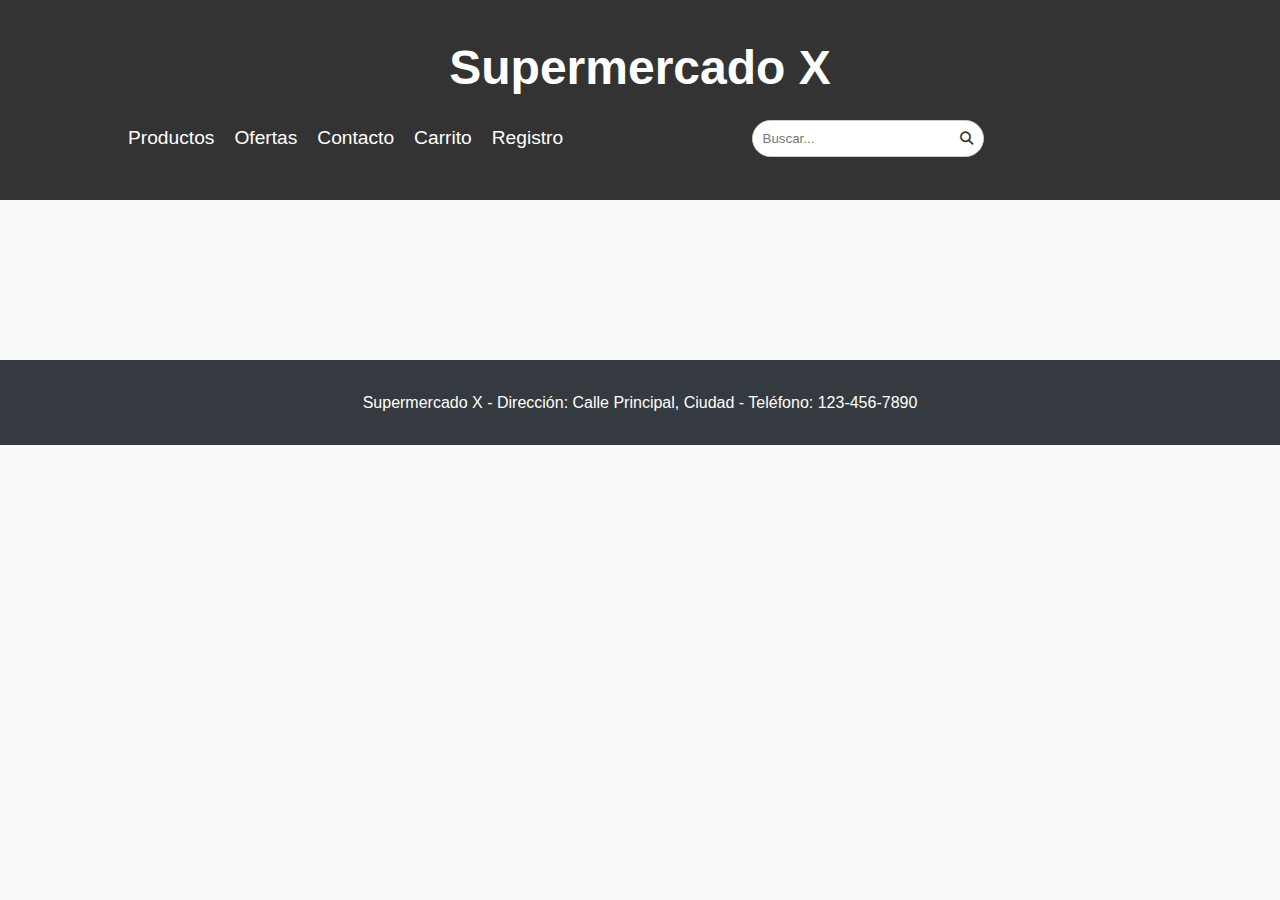
==== frontend/index.html @ 8df9f609 "Agregados varios links q mantengan la sesion (faltan algunos) y funcionamiento carrito" ====
<!DOCTYPE html>
<html lang="es">
<head>
    <meta charset="UTF-8">
    <meta name="viewport" content="width=device-width, initial-scale=1.0">
    <title>Supermercado X</title>
    <link rel="stylesheet" href="styles.css">
    <link rel="stylesheet" href="https://cdnjs.cloudflare.com/ajax/libs/font-awesome/6.5.2/css/all.min.css">
    <script src="script.js"></script>
</head>
<body>
    <header>
        <div class="container">
            <h1>Supermercado X</h1>
            <div class="header-actions">
                <nav>
                    <ul>
                        <li><a href="#productos">Productos</a>
                            <ul class="dropdown">
                                <li><a href="#" id="bebidas-link">Bebidas</a></li>
                                <li><a href="#" id="almacen-link">Almacén</a></li>
                                <li><a href="#" id="limpieza-link">Limpieza</a></li>
                            </ul>
                        </li>
                        <li><a href="#ofertas">Ofertas</a></li>
                        <li><a href="#contacto">Contacto</a></li>
                        <li><a href="#" id="carrito-link">Carrito</a></li>
                        <li><a href="register.html">Registro</a></li> 
                    </ul>
                </nav>
                <div class="search-container">
                    <div class="search-box">
                        <input type="text" placeholder="Buscar...">
                        <button type="submit"><i class="fas fa-search"></i></button>
                    </div>
                </div>
            </div>
        </div>
    </header>

    <section id="productos" class="section">
        <!-- Contenido de la sección productos -->
    </section>

    <section id="ofertas" class="section">
        <!-- Contenido de la sección ofertas -->
    </section>

    <footer id="contacto">
        <div class="container">
            <p>Supermercado X - Dirección: Calle Principal, Ciudad - Teléfono: 123-456-7890</p>
        </div>
    </footer>

    <script>
        document.addEventListener('DOMContentLoaded', function() {
            var userId = obtenerIdUsuario();
            var bebidasLink = document.getElementById('bebidas-link');
            var almacenLink = document.getElementById('almacen-link');
            var limpiezaLink = document.getElementById('limpieza-link');
            var carritoLink = document.getElementById('carrito-link');

            if (userId) {
                bebidasLink.href = `bebidas.html?id=${userId}`
                almacenLink.href = `almacen.html?id=${userId}`
                limpiezaLink.href = `limpieza.html?id=${userId}`
                carritoLink.href = `carrito.html?id=${userId}`
            } 
            else{
                bebidasLink.href = 'bebidas.html';
                almacenLink.href = 'almacen.html';
                limpiezaLink.href = 'limpieza.html';
                carritoLink.href = 'carrito.html';
            }
        });
        
        function agregarAlCarrito(nombre, precio) {
            const carrito = JSON.parse(localStorage.getItem('carrito')) || [];
            carrito.push({ nombre, precio });
            localStorage.setItem('carrito', JSON.stringify(carrito));
            alert('Producto agregado al carrito');
        }

        function cargarProductos() {
            console.log('Cargando productos...');
            let url = `http://127.0.0.1:5000/productos`;

            fetch(url)
                .then(response => response.json())
                .then(productos => {
                    const container = document.getElementById('productos-container');
                    container.innerHTML = ''; 

                    productos.forEach(producto => {
                        const productDiv = document.createElement('div');
                        productDiv.className = 'product';

                        productDiv.innerHTML = `
                            <img src="images/${producto.nombre.toLowerCase().replace(/ /g, '')}.jpg" alt="${producto.nombre}">
                            <h3>${producto.nombre}</h3>
                            <p>Precio: $${producto.precio}</p>
                            <p>Descripción del producto...</p>
                            <button onclick="agregarAlCarrito('${producto.nombre}', ${producto.precio})">Agregar al carrito</button>
                        `;
                        
                        container.appendChild(productDiv);
                    });
                })
                .catch(error => {
                    console.error('Error al cargar los productos:', error);
                });
        }

        window.onload = cargarProductos;
    </script>
</body>
</html>
---- frontend/styles.css ----
/* Estilos generales */
body {
    font-family: 'Segoe UI', Tahoma, Geneva, Verdana, sans-serif;
    margin: 0;
    padding: 0;
    background-color: #f8f9fa;
    color: #333;
    line-height: 1.6;
}

.container {
    width: 80%;
    max-width: 1200px;
    margin: 0 auto;
    padding: 20px;
}

header {
    background-color: #333;
    color: #fff;
    padding: 10px 0;
    text-align: center;
    display: flex;
    align-items: center;
    justify-content: space-between;
}

header h1 {
    margin: 0;
    font-size: 3rem;
}

.header-actions {
    display: flex;
    align-items: center;
}

nav ul {
    list-style-type: none;
    padding: 0;
    display: flex;
    align-items: center;
}

nav ul li {
    margin-right: 20px;
    position: relative;
}

nav ul li a {
    color: #fff;
    text-decoration: none;
    font-size: 1.2rem;
    transition: color 0.3s;
}

nav ul li a:hover {
    color: #f8f9fa;
}

nav ul li ul.dropdown {
    display: none;
    position: absolute;
    background-color: #333;
    top: 100%;
    left: 0;
    padding: 0;
    list-style: none;
    margin: 0;
    border-radius: 5px;
}

nav ul li:hover ul.dropdown {
    display: block;
}

nav ul li ul.dropdown li {
    display: block;
    padding: 10px 20px;
}

nav ul li ul.dropdown li a {
    display: block;
}

.search-container {
    display: flex;
    align-items: center;
    justify-content: center;
    flex-grow: 1;
}

.search-box {
    display: flex;
    align-items: center;
    border: 1px solid #ccc;
    border-radius: 20px;
    overflow: hidden;
    background-color: #fff;
}

.search-box input[type="text"] {
    border: none;
    outline: none;
    padding: 10px;
    flex: 1;
    border-radius: 20px 0 0 20px;
}

.search-box button {
    background-color: transparent;
    border: none;
    cursor: pointer;
    padding: 10px;
}

.search-box button i {
    color: #333;
}

.search-box button:hover i {
    color: #007bff;
}

section {
    padding: 40px 0;
    text-align: center;
}

section h2 {
    font-size: 2.5rem;
    margin-bottom: 30px;
}

.product-row, .offer-row {
    display: flex;
    justify-content: flex-start;
    flex-wrap: wrap;
    margin-left: -10px;
}

.product, .offer {
    background-color: #fff;
    padding: 20px;
    flex: 0 0 calc(33.33% - 20px);
    margin-bottom: 20px;
    box-shadow: 0 0 15px rgba(0, 0, 0, 0.1);
    border-radius: 8px;
    transition: transform 0.3s ease-in-out, box-shadow 0.3s ease-in-out;
    margin-left: 10px;
}

.product:first-child, .offer:first-child {
    margin-left: 0;
}

.product img, .offer img {
    max-width: 100%;
    height: auto;
    margin-bottom: 10px;
    border-radius: 8px;
}

.product h3, .offer h3 {
    margin-top: 0;
    font-size: 2rem;
    color: #333;
}

.product p, .offer p {
    color: #666;
    margin-bottom: 15px;
}

.product button, .offer button {
    background-color: #007bff;
    color: #fff;
    border: none;
    padding: 10px 20px;
    font-size: 1.1rem;
    cursor: pointer;
    border-radius: 5px;
    transition: background-color 0.3s;
}

.product button:hover, .offer button:hover {
    background-color: #0056b3;
}

footer {
    background-color: #343a40;
    color: #fff;
    text-align: center;
    padding: 10px 0;
}

footer p {
    margin: 0;
    font-size: 1rem;
}

#user-link {
    color: #fff;
    cursor: pointer;
    transition: color 0.2s;
    font-size: 1.5rem;
}

#user-link:hover {
    color: #ffffff7c;
}


/* Estilo para el enlace de registro */
nav ul li:nth-last-child(2) {
    margin-right: 20px; /* Espacio entre el enlace de carrito y registro */
}

nav ul li:nth-last-child(2) a {
    color: #fff;
    text-decoration: none;
    font-size: 1.2rem;
    transition: color 0.3s;
}

nav ul li:nth-last-child(2) a:hover {
    color: #f8f9fa;
}
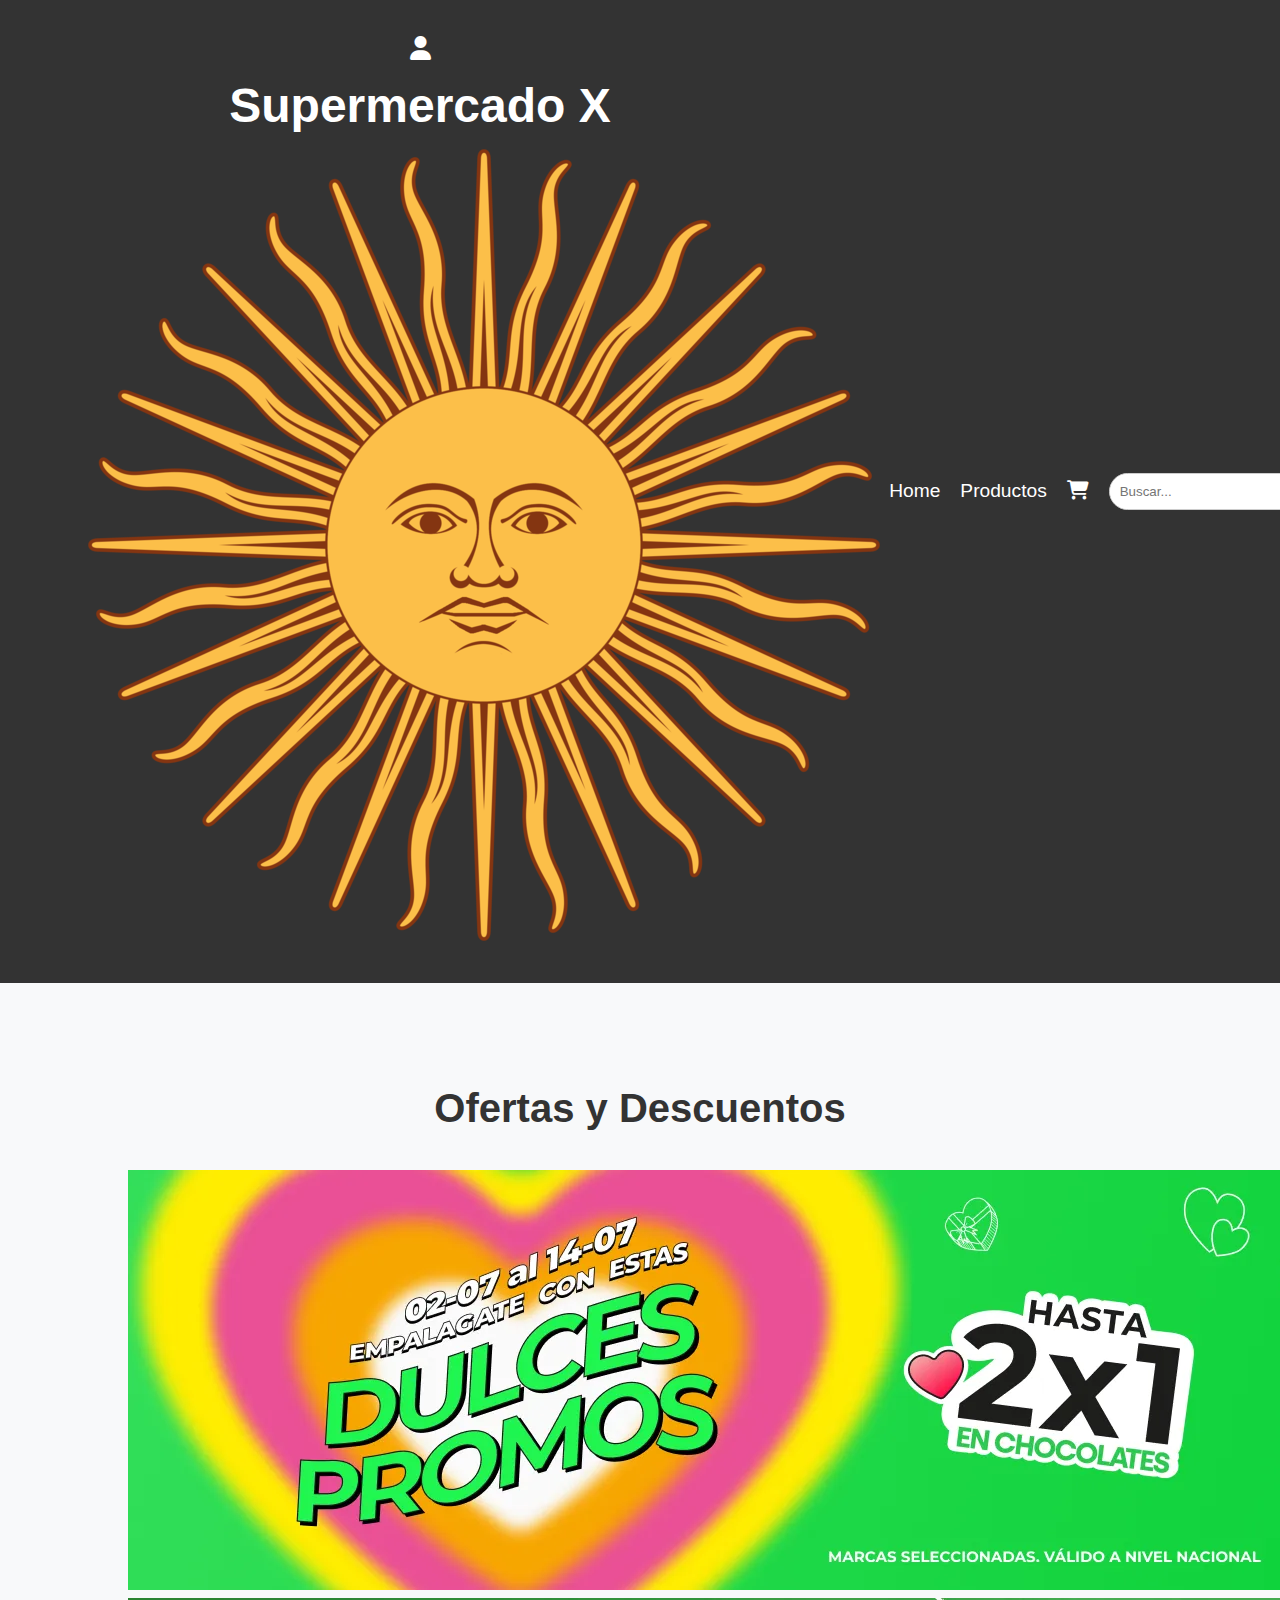
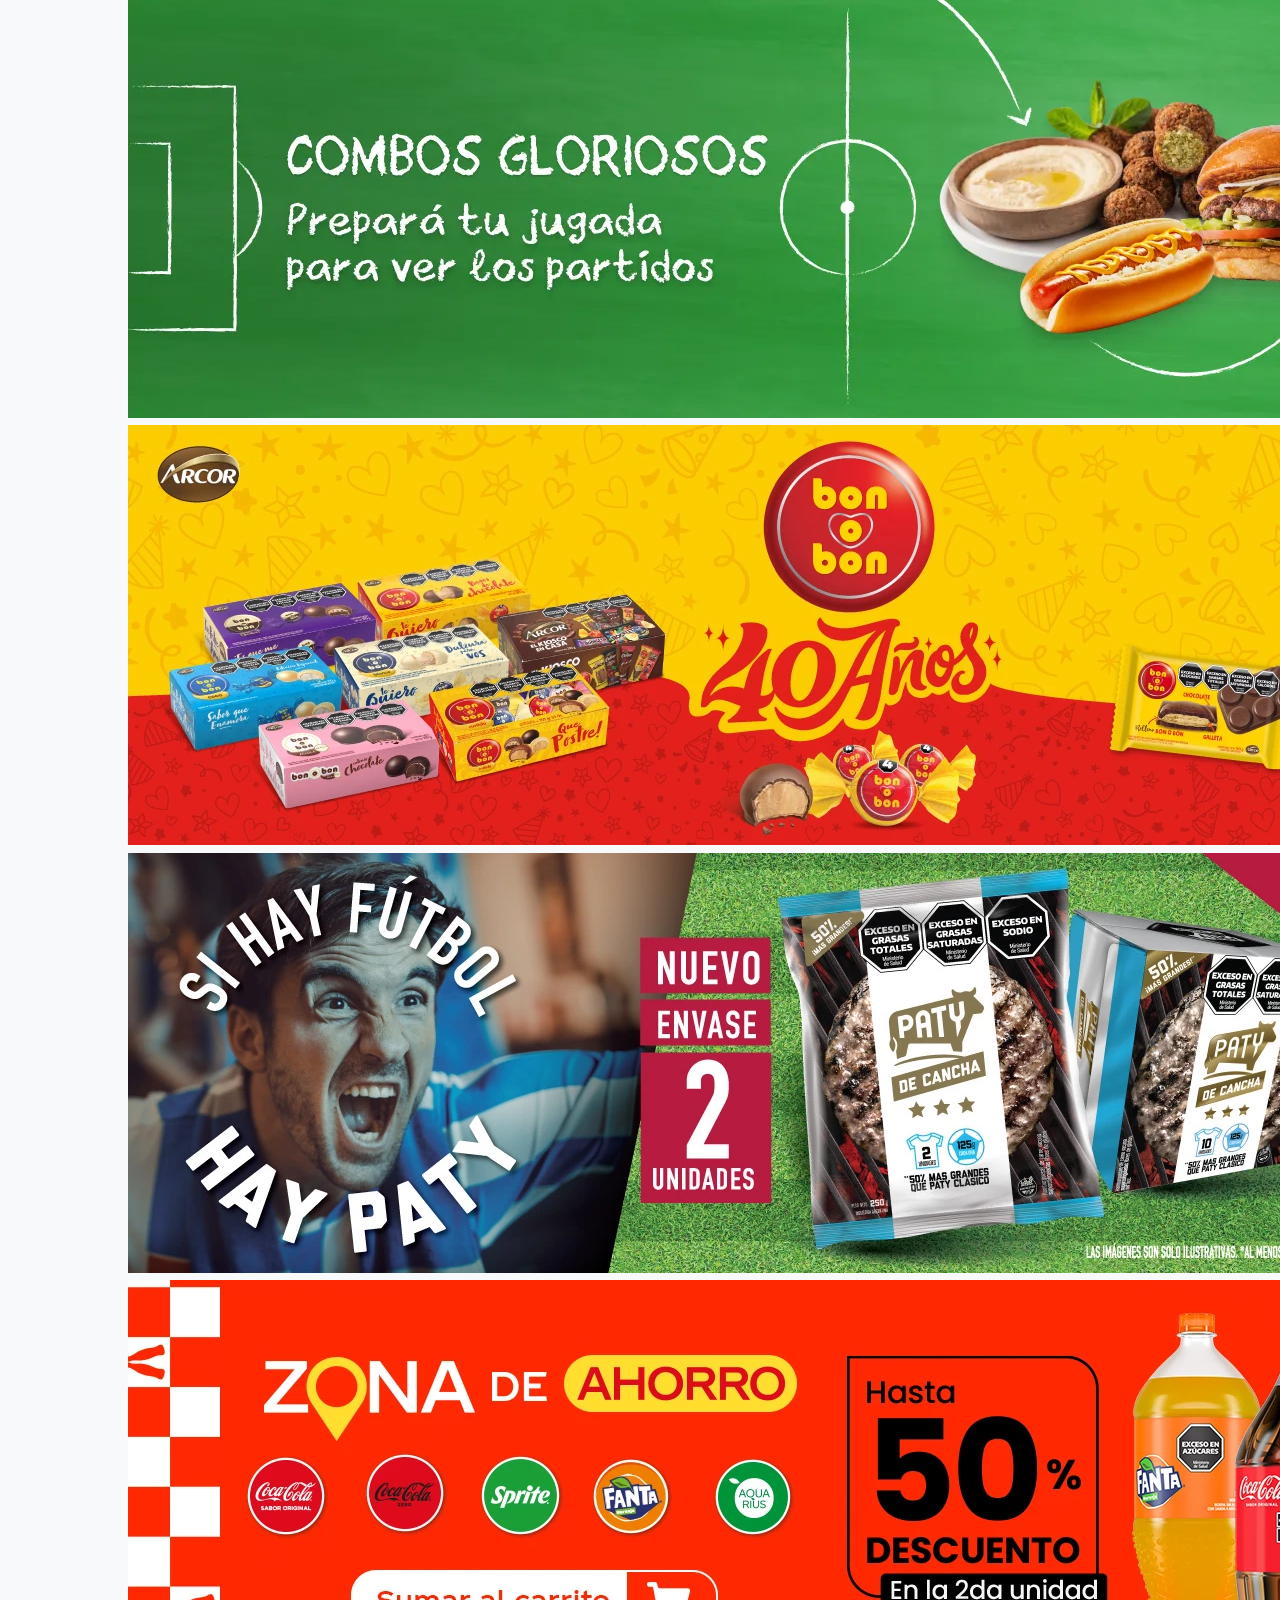
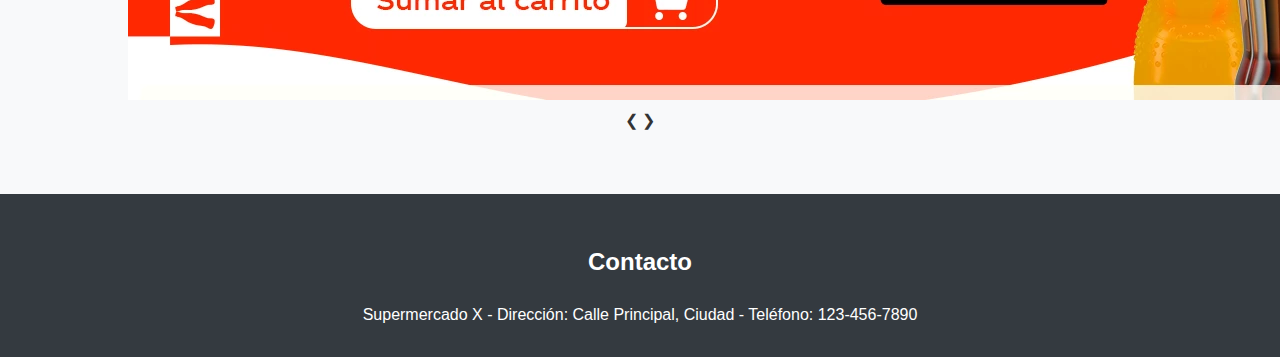
==== commit 6ea19eba: "Implentacion del FrontEnd actualizado con la funcion carrito mejorada" ====
--- a/frontend/index.html
+++ b/frontend/index.html
@@ -6,112 +6,83 @@
     <title>Supermercado X</title>
     <link rel="stylesheet" href="styles.css">
     <link rel="stylesheet" href="https://cdnjs.cloudflare.com/ajax/libs/font-awesome/6.5.2/css/all.min.css">
-    <script src="script.js"></script>
 </head>
 <body>
     <header>
-        <div class="container">
-            <h1>Supermercado X</h1>
-            <div class="header-actions">
+        <div class="top-header">
+            <div class="container header-content">
+                <a href="login.html" id="user-link"><i class="fa-solid fa-user"></i></a>
+                <div class="title-logo">
+                    <h1>Supermercado X</h1>
+                    <img src="images/logo.png" alt="Logo Supermercado X" id="logo">
+                </div>
+            </div>
+        </div>
+        <div class="bottom-header">
+            <div class="container header-actions">
                 <nav>
                     <ul>
-                        <li><a href="#productos">Productos</a>
+                        <li><a href="index.html">Home</a></li>
+                        <li><a href="#" class="no-link">Productos</a>
                             <ul class="dropdown">
-                                <li><a href="#" id="bebidas-link">Bebidas</a></li>
-                                <li><a href="#" id="almacen-link">Almacén</a></li>
-                                <li><a href="#" id="limpieza-link">Limpieza</a></li>
+                                <li><a href="bebidas.html">Bebidas</a></li>
+                                <li><a href="almacen.html">Almacén</a></li>
+                                <li><a href="limpieza.html">Limpieza</a></li>
+                                <li><a href="electro.html">Electro</a></li>
+                                <li><a href="pescados.html">Pescados</a></li>
+                                <li><a href="verduras.html">Verduras</a></li>
                             </ul>
                         </li>
-                        <li><a href="#ofertas">Ofertas</a></li>
-                        <li><a href="#contacto">Contacto</a></li>
-                        <li><a href="#" id="carrito-link">Carrito</a></li>
-                        <li><a href="register.html">Registro</a></li> 
+                        <li><a href="carrito.html"><i class="fas fa-shopping-cart"></i></a></li>
                     </ul>
                 </nav>
                 <div class="search-container">
                     <div class="search-box">
                         <input type="text" placeholder="Buscar...">
-                        <button type="submit"><i class="fas fa-search"></i></button>
+                        <button><i class="fas fa-search"></i></button>
                     </div>
                 </div>
             </div>
         </div>
     </header>
 
-    <section id="productos" class="section">
-        <!-- Contenido de la sección productos -->
+    <section id="publicidad" class="section">
+        <div class="container">
+            <h2>Ofertas y Descuentos</h2>
+            <div class="carousel">
+                <div class="slides">
+                    <img src="images/publicidad1.jpg" alt="Publicidad 1" class="active">
+                    <img src="images/publicidad2.jpg" alt="Publicidad 2">
+                    <img src="images/publicidad3.jpg" alt="Publicidad 3">
+                    <img src="images/publicidad4.jpg" alt="Publicidad 4">
+                    <img src="images/publicidad5.jpg" alt="Publicidad 5">
+                </div>
+                <div class="carousel-controls">
+                    <span class="prev">&#10094;</span>
+                    <span class="next">&#10095;</span>
+                </div>
+                <div class="carousel-indicators">
+                    <span class="dot active" data-slide="0"></span>
+                    <span class="dot" data-slide="1"></span>
+                    <span class="dot" data-slide="2"></span>
+                    <span class="dot" data-slide="3"></span>
+                    <span class="dot" data-slide="4"></span>
+                </div>
+            </div>
+        </div>
     </section>
 
-    <section id="ofertas" class="section">
-        <!-- Contenido de la sección ofertas -->
-    </section>
+
+
+
 
     <footer id="contacto">
         <div class="container">
+            <h2>Contacto</h2>
             <p>Supermercado X - Dirección: Calle Principal, Ciudad - Teléfono: 123-456-7890</p>
         </div>
     </footer>
 
-    <script>
-        document.addEventListener('DOMContentLoaded', function() {
-            var userId = obtenerIdUsuario();
-            var bebidasLink = document.getElementById('bebidas-link');
-            var almacenLink = document.getElementById('almacen-link');
-            var limpiezaLink = document.getElementById('limpieza-link');
-            var carritoLink = document.getElementById('carrito-link');
-
-            if (userId) {
-                bebidasLink.href = `bebidas.html?id=${userId}`
-                almacenLink.href = `almacen.html?id=${userId}`
-                limpiezaLink.href = `limpieza.html?id=${userId}`
-                carritoLink.href = `carrito.html?id=${userId}`
-            } 
-            else{
-                bebidasLink.href = 'bebidas.html';
-                almacenLink.href = 'almacen.html';
-                limpiezaLink.href = 'limpieza.html';
-                carritoLink.href = 'carrito.html';
-            }
-        });
-        
-        function agregarAlCarrito(nombre, precio) {
-            const carrito = JSON.parse(localStorage.getItem('carrito')) || [];
-            carrito.push({ nombre, precio });
-            localStorage.setItem('carrito', JSON.stringify(carrito));
-            alert('Producto agregado al carrito');
-        }
-
-        function cargarProductos() {
-            console.log('Cargando productos...');
-            let url = `http://127.0.0.1:5000/productos`;
-
-            fetch(url)
-                .then(response => response.json())
-                .then(productos => {
-                    const container = document.getElementById('productos-container');
-                    container.innerHTML = ''; 
-
-                    productos.forEach(producto => {
-                        const productDiv = document.createElement('div');
-                        productDiv.className = 'product';
-
-                        productDiv.innerHTML = `
-                            <img src="images/${producto.nombre.toLowerCase().replace(/ /g, '')}.jpg" alt="${producto.nombre}">
-                            <h3>${producto.nombre}</h3>
-                            <p>Precio: $${producto.precio}</p>
-                            <p>Descripción del producto...</p>
-                            <button onclick="agregarAlCarrito('${producto.nombre}', ${producto.precio})">Agregar al carrito</button>
-                        `;
-                        
-                        container.appendChild(productDiv);
-                    });
-                })
-                .catch(error => {
-                    console.error('Error al cargar los productos:', error);
-                });
-        }
-
-        window.onload = cargarProductos;
-    </script>
+    <script src="script.js"></script>
 </body>
 </html>
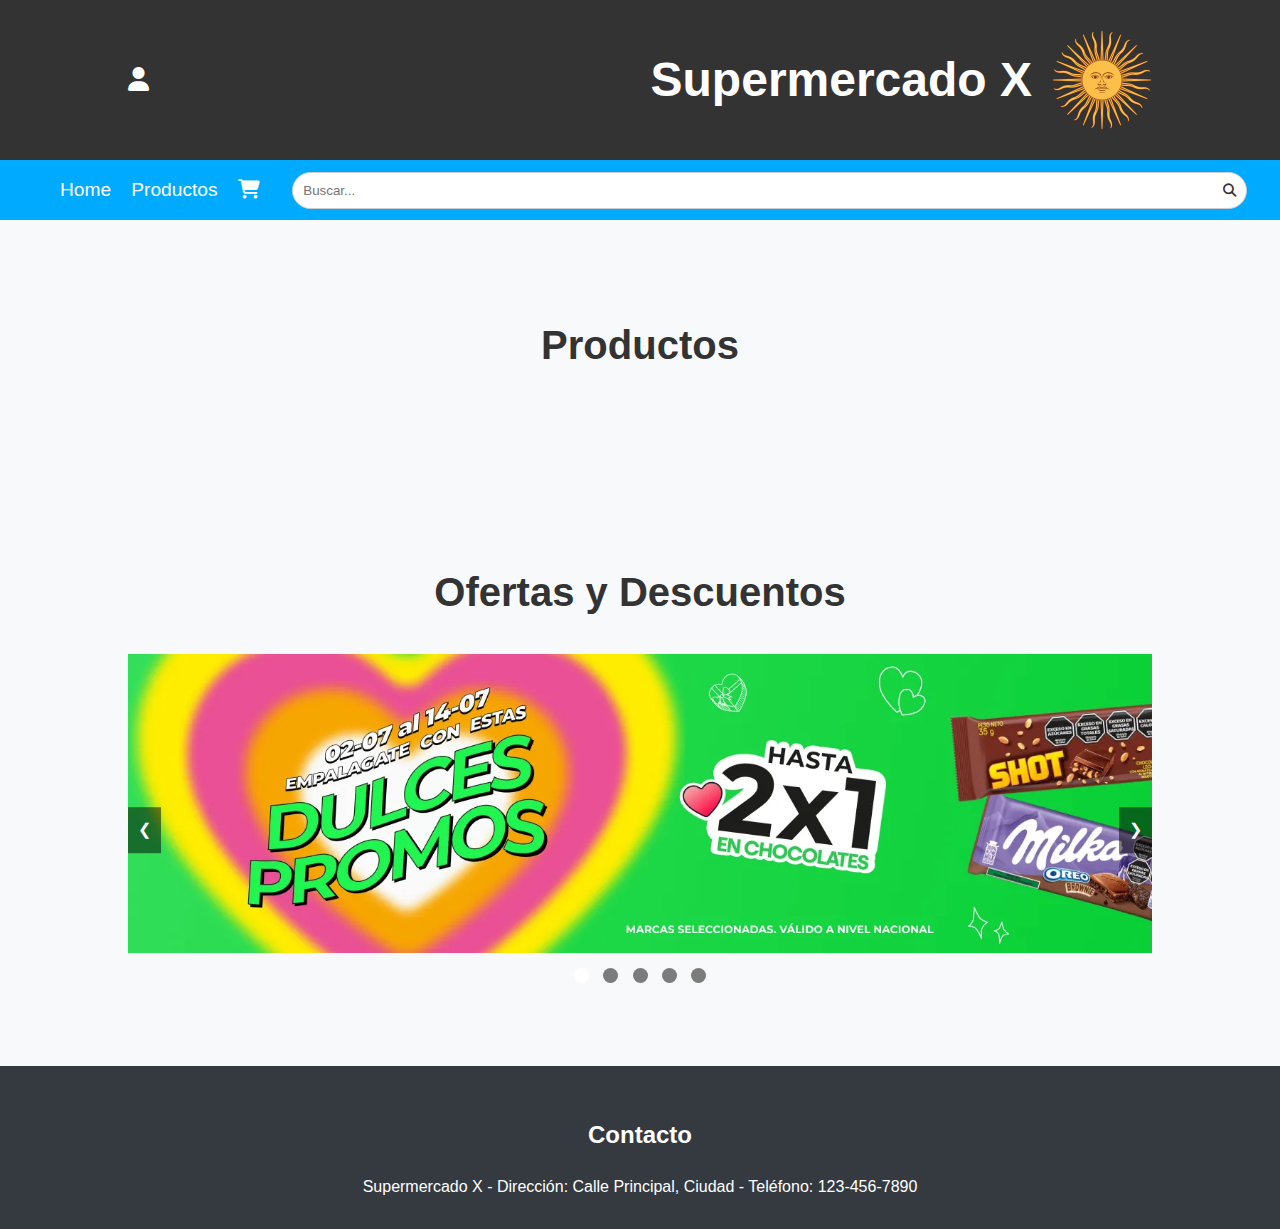
==== commit 604958aa: "Solucion de bugs y marcar productos sin stock" ====
--- a/frontend/index.html
+++ b/frontend/index.html
@@ -4,14 +4,15 @@
     <meta charset="UTF-8">
     <meta name="viewport" content="width=device-width, initial-scale=1.0">
     <title>Supermercado X</title>
-    <link rel="stylesheet" href="styles.css">
+    <link rel="stylesheet" href="styles/styles.css">
     <link rel="stylesheet" href="https://cdnjs.cloudflare.com/ajax/libs/font-awesome/6.5.2/css/all.min.css">
+    <script src="script.js"></script>
 </head>
 <body>
     <header>
         <div class="top-header">
             <div class="container header-content">
-                <a href="login.html" id="user-link"><i class="fa-solid fa-user"></i></a>
+                <a href="perfil.html" id="user-link"><i class="fa-solid fa-user"></i></a>
                 <div class="title-logo">
                     <h1>Supermercado X</h1>
                     <img src="images/logo.png" alt="Logo Supermercado X" id="logo">
@@ -22,18 +23,18 @@
             <div class="container header-actions">
                 <nav>
                     <ul>
-                        <li><a href="index.html">Home</a></li>
+                        <li><a href="index.html" id="home-link">Home</a></li>
                         <li><a href="#" class="no-link">Productos</a>
                             <ul class="dropdown">
-                                <li><a href="bebidas.html">Bebidas</a></li>
-                                <li><a href="almacen.html">Almacén</a></li>
-                                <li><a href="limpieza.html">Limpieza</a></li>
-                                <li><a href="electro.html">Electro</a></li>
-                                <li><a href="pescados.html">Pescados</a></li>
-                                <li><a href="verduras.html">Verduras</a></li>
+                                <li><a href="bebidas.html" id="bebidas-link">Bebidas</a></li>
+                                <li><a href="almacen.html" id="almacen-link">Almacén</a></li>
+                                <li><a href="limpieza.html" id="limpieza-link">Limpieza</a></li>
+                                <li><a href="electro.html" id="electro-link">Electro</a></li>
+                                <li><a href="pescados.html" id="pescados-link">Pescados</a></li>
+                                <li><a href="verduras.html" id="verduras-link">Verduras</a></li>
                             </ul>
                         </li>
-                        <li><a href="carrito.html"><i class="fas fa-shopping-cart"></i></a></li>
+                        <li><a href="carrito.html" id="carrito-link"><i class="fas fa-shopping-cart"></i></a></li>
                     </ul>
                 </nav>
                 <div class="search-container">
@@ -45,6 +46,15 @@
             </div>
         </div>
     </header>
+
+    <section class="section">
+        <div class="container">
+            <h2>Productos</h2>
+            <div class="product-row" id="productos-container">
+                <!-- Todos los productos -->
+            </div>
+        </div>
+    </section>
 
     <section id="publicidad" class="section">
         <div class="container">
@@ -72,10 +82,6 @@
         </div>
     </section>
 
-
-
-
-
     <footer id="contacto">
         <div class="container">
             <h2>Contacto</h2>
@@ -83,6 +89,75 @@
         </div>
     </footer>
 
-    <script src="script.js"></script>
+    <script>
+       document.addEventListener('DOMContentLoaded', function() {
+            var userId = obtenerIdUsuario();
+            var userLink = document.getElementById('user-link');
+            var homeLink = document.getElementById('home-link');
+            var bebidasLink = document.getElementById('bebidas-link');
+            var almacenLink = document.getElementById('almacen-link');
+            var limpiezaLink = document.getElementById('limpieza-link');
+            var electroLink = document.getElementById('electro-link');
+            var pescadosLink = document.getElementById('pescados-link');
+            var verdurasLink = document.getElementById('verduras-link');
+            var carritoLink = document.getElementById('carrito-link');
+
+            if (userId) {
+                userLink.href = `perfil.html?id=${userId}`
+                homeLink.href = `index.html?id=${userId}`
+                bebidasLink.href = `bebidas.html?id=${userId}`
+                almacenLink.href = `almacen.html?id=${userId}`
+                limpiezaLink.href = `limpieza.html?id=${userId}`
+                electroLink.href = `electro.html?id=${userId}`
+                pescadosLink.href = `pescados.html?id=${userId}`
+                verdurasLink.href = `verduras.html?id=${userId}`
+                carritoLink.href = `carrito.html?id=${userId}`
+            } 
+        });
+
+        function cargarProductos() {
+            console.log('Cargando productos...');
+            let url = `http://127.0.0.1:5000/productos`;
+
+            fetch(url)
+                .then(response => response.json())
+                .then(productos => {
+                    const container = document.getElementById('productos-container');
+                    container.innerHTML = ''; 
+
+                    productos.forEach(producto => {
+                        const productDiv = document.createElement('div');
+                        productDiv.className = 'product';
+
+                        if(producto.stock == 0) {
+                            productDiv.innerHTML = `
+                           <img src="${producto.imagen_url}">
+                            <h3>${producto.nombre}</h3>
+                            <p>Precio: $${producto.precio}</p>
+                            <p>Descripción del producto...</p>
+                            <p style="color: red; font-weight: bold;">Sin stock</p>
+                            <button disabled style="background-color: grey; color: white; cursor: not-allowed;">Agregar al carrito</button>
+                        `;
+                        }
+                        else{
+                            productDiv.innerHTML = `
+                            <img src="${producto.imagen_url}">
+                            <h3>${producto.nombre}</h3>
+                            <p>Precio: $${producto.precio}</p>
+                            <p>Descripción del producto...</p>
+                            <button onclick="addToCart('${producto.nombre}', ${producto.precio})">Agregar al carrito</button>
+                        `;
+                        }
+                        
+                        container.appendChild(productDiv);
+                    });
+                })
+                .catch(error => {
+                    console.error('Error al cargar los productos:', error);
+                });
+        }
+
+        window.onload = cargarProductos;
+    </script>
 </body>
 </html>
--- a/frontend/styles/styles.css
+++ b/frontend/styles/styles.css
@@ -0,0 +1,315 @@
+/* Estilos generales */
+body {
+    font-family: 'Segoe UI', Tahoma, Geneva, Verdana, sans-serif;
+    margin: 0;
+    padding: 0;
+    background-color: #f8f9fa;
+    color: #333;
+    line-height: 1.6;
+}
+
+.container {
+    width: 80%;
+    max-width: 1200px;
+    margin: 0 auto;
+    padding: 20px;
+}
+
+.top-header {
+    width: 100%;
+    background-color: #333;
+    color: #fff;
+    padding: 10px 0;
+    display: flex;
+    align-items: center;
+    justify-content: space-between;
+}
+
+.bottom-header {
+    width: 100%;
+    background-color: #00aaff;
+    color: #fff;
+    height: 60px;
+    display: flex;
+    align-items: center;
+    justify-content: space-between;
+    padding: 0 20px;
+    margin: 0;
+}
+
+header h1 {
+    margin: 0;
+    font-size: 3rem;
+}
+
+.header-actions {
+    display: flex;
+    align-items: center;
+    justify-content: space-between;
+    width: 100%;
+}
+
+nav ul {
+    list-style-type: none;
+    padding: 0;
+    display: flex;
+    align-items: center;
+    margin: 0;
+}
+
+nav ul li {
+    margin-right: 20px;
+    position: relative;
+}
+
+nav ul li a {
+    color: #fff;
+    text-decoration: none;
+    font-size: 1.2rem;
+    transition: color 0.3s;
+}
+
+nav ul li a:hover {
+    color: #f8f9fa;
+}
+
+nav ul li ul.dropdown {
+    display: none;
+    position: absolute;
+    background-color: #00aaff;
+    top: 100%;
+    left: 0;
+    padding: 0;
+    list-style: none;
+    margin: 0;
+    border-radius: 5px;
+}
+
+nav ul li:hover ul.dropdown {
+    display: block;
+}
+
+nav ul li ul.dropdown li {
+    display: block;
+    padding: 10px 20px;
+}
+
+nav ul li ul.dropdown li a {
+    display: block;
+}
+
+.search-container {
+    display: flex;
+    align-items: center;
+    justify-content: center;
+    flex-grow: 1;
+}
+
+.search-box {
+    display: flex;
+    align-items: center;
+    border: 1px solid #ccc;
+    border-radius: 20px;
+    overflow: hidden;
+    background-color: #fff;
+}
+
+.search-box input[type="text"] {
+    border: none;
+    outline: none;
+    padding: 10px;
+    flex: 1;
+    border-radius: 20px 0 0 20px;
+    width: 900px; /* Ajusta este valor según el tamaño que desees */
+}
+
+.search-box button {
+    background-color: transparent;
+    border: none;
+    cursor: pointer;
+    padding: 10px;
+}
+
+.search-box button i {
+    color: #333;
+}
+
+.search-box button:hover i {
+    color: #007bff;
+}
+
+section {
+    padding: 40px 0;
+    text-align: center;
+}
+
+section h2 {
+    font-size: 2.5rem;
+    margin-bottom: 30px;
+}
+
+.product-row, .offer-row {
+    display: flex;
+    justify-content: flex-start;
+    flex-wrap: wrap;
+    margin-left: -10px;
+}
+
+.product, .offer {
+    background-color: #fff;
+    padding: 20px;
+    flex: 0 0 calc(33.33% - 20px);
+    margin-bottom: 20px;
+    box-shadow: 0 0 15px rgba(0, 0, 0, 0.1);
+    border-radius: 8px;
+    transition: transform 0.3s ease-in-out, box-shadow 0.3s ease-in-out;
+    margin-left: 10px;
+}
+
+.product:first-child, .offer:first-child {
+    margin-left: 0;
+}
+
+.product img, .offer img {
+    max-width: 100%;
+    height: auto;
+    margin-bottom: 10px;
+    border-radius: 8px;
+}
+
+.product h3, .offer h3 {
+    margin-top: 0;
+    font-size: 2rem;
+    color: #333;
+}
+
+.product p, .offer p {
+    color: #666;
+    margin-bottom: 15px;
+}
+
+.product button, .offer button {
+    background-color: #007bff;
+    color: #fff;
+    border: none;
+    padding: 10px 20px;
+    font-size: 1.1rem;
+    cursor: pointer;
+    border-radius: 5px;
+    transition: background-color 0.3s;
+}
+
+.product button:hover, .offer button:hover {
+    background-color: #0056b3;
+}
+
+footer {
+    background-color: #343a40;
+    color: #fff;
+    text-align: center;
+    padding: 10px 0;
+}
+
+footer p {
+    margin: 0;
+    font-size: 1rem;
+}
+
+#user-link {
+    color: #fff;
+    cursor: pointer;
+    transition: color 0.2s;
+    font-size: 1.5rem;
+}
+
+#user-link:hover {
+    color: #ffffff7c;
+}
+
+/* Estilo para el enlace de registro */
+nav ul li:nth-last-child(2) {
+    margin-right: 20px; /* Espacio entre el enlace de carrito y registro */
+}
+
+nav ul li:nth-last-child(2) a {
+    color: #fff;
+    text-decoration: none;
+    font-size: 1.2rem;
+    transition: color 0.3s;
+}
+
+nav ul li:nth-last-child(2) a:hover {
+    color: #f8f9fa;
+}
+
+/* Estilos para el carrusel */
+.carousel {
+    position: relative;
+    max-width: 100%;
+    margin: auto;
+    overflow: hidden;
+}
+
+.slides {
+    display: flex;
+    transition: transform 0.5s ease-in-out;
+}
+
+.slides img {
+    width: 100%;
+    flex-shrink: 0;
+}
+
+.carousel-controls {
+    position: absolute;
+    top: 50%;
+    width: 100%;
+    display: flex;
+    justify-content: space-between;
+    transform: translateY(-50%);
+}
+
+.carousel-controls .prev,
+.carousel-controls .next {
+    background-color: rgba(0, 0, 0, 0.5);
+    color: white;
+    padding: 10px;
+    cursor: pointer;
+}
+
+.carousel-indicators {
+    text-align: center;
+    padding: 10px 0;
+}
+
+.carousel-indicators .dot {
+    display: inline-block;
+    width: 15px;
+    height: 15px;
+    background-color: rgba(0, 0, 0, 0.5);
+    border-radius: 50%;
+    margin: 5px;
+    cursor: pointer;
+}
+
+.carousel-indicators .dot.active {
+    background-color: white;
+}
+
+#logo {
+    max-width: 100px; /* Ajusta este tamaño según lo necesites */
+    height: auto;
+    margin-left: 20px; /* Margen para separar el logo del título */
+}
+
+.title-logo {
+    display: flex;
+    align-items: center;
+}
+
+.top-header .container {
+    display: flex;
+    justify-content: space-between;
+    align-items: center;
+}
+
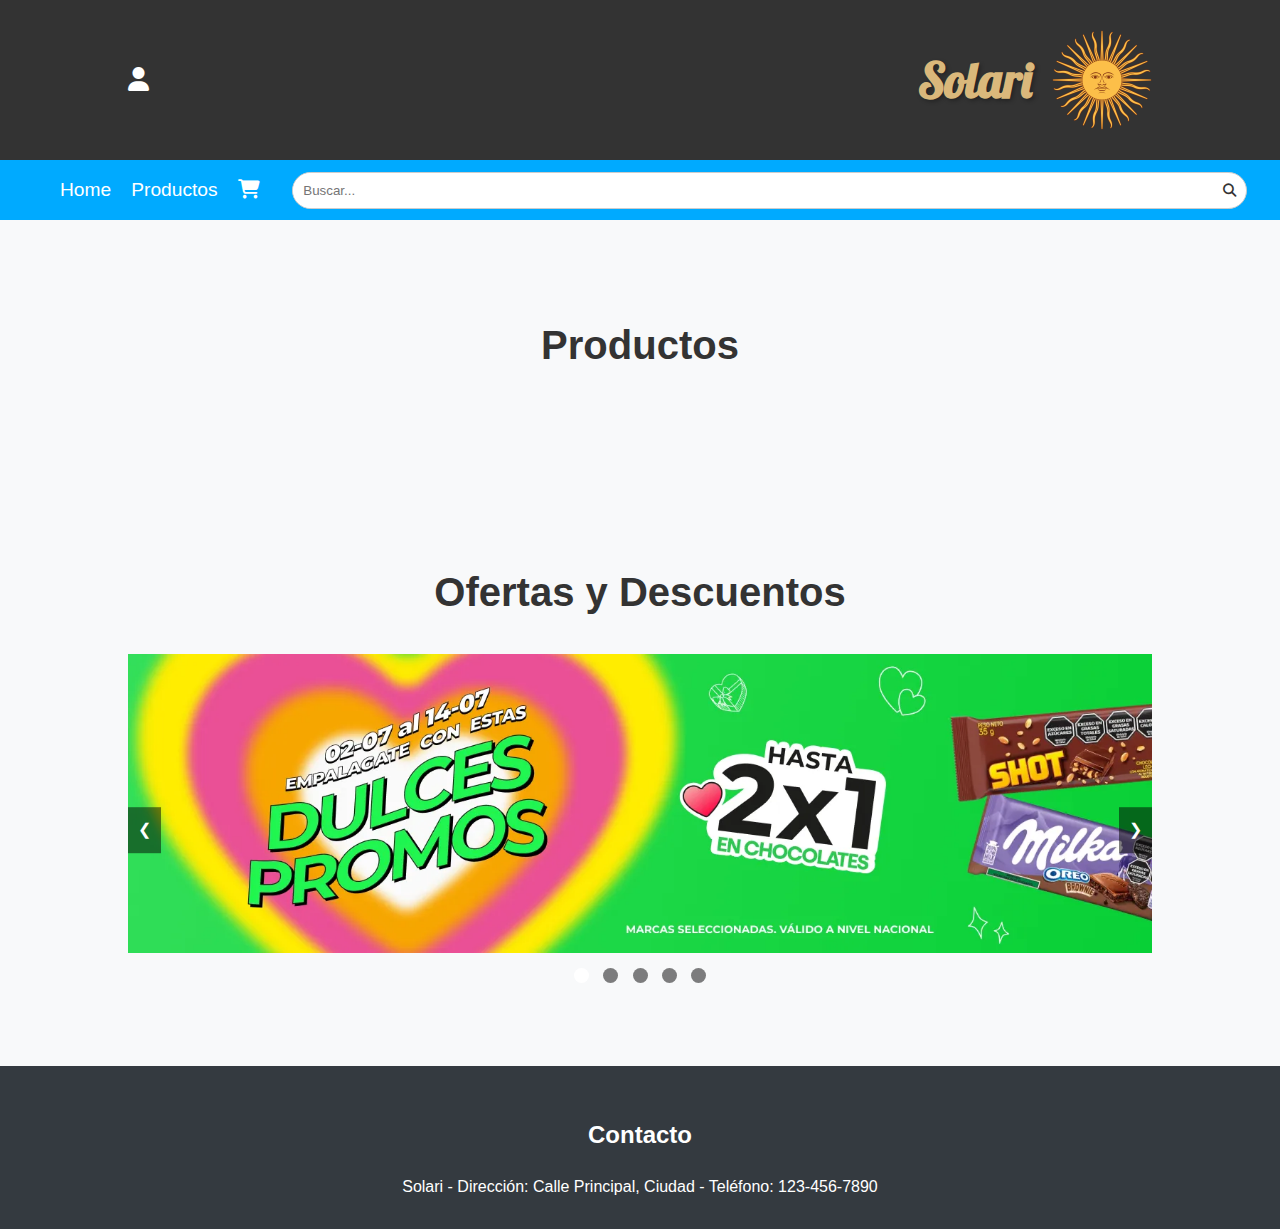
==== commit 3897ebd0: "Se actualiza el nombre y tipografia del supermercado" ====
--- a/frontend/index.html
+++ b/frontend/index.html
@@ -3,9 +3,10 @@
 <head>
     <meta charset="UTF-8">
     <meta name="viewport" content="width=device-width, initial-scale=1.0">
-    <title>Supermercado X</title>
+    <title>Solari</title>
     <link rel="stylesheet" href="styles/styles.css">
     <link rel="stylesheet" href="https://cdnjs.cloudflare.com/ajax/libs/font-awesome/6.5.2/css/all.min.css">
+    <link href="https://fonts.googleapis.com/css2?family=Lobster&display=swap" rel="stylesheet">
     <script src="script.js"></script>
 </head>
 <body>
@@ -14,7 +15,7 @@
             <div class="container header-content">
                 <a href="perfil.html" id="user-link"><i class="fa-solid fa-user"></i></a>
                 <div class="title-logo">
-                    <h1>Supermercado X</h1>
+                    <h1>Solari </h1>
                     <img src="images/logo.png" alt="Logo Supermercado X" id="logo">
                 </div>
             </div>
@@ -85,7 +86,7 @@
     <footer id="contacto">
         <div class="container">
             <h2>Contacto</h2>
-            <p>Supermercado X - Dirección: Calle Principal, Ciudad - Teléfono: 123-456-7890</p>
+            <p>Solari - Dirección: Calle Principal, Ciudad - Teléfono: 123-456-7890</p>
         </div>
     </footer>
 
--- a/frontend/styles/styles.css
+++ b/frontend/styles/styles.css
@@ -150,7 +150,7 @@
 
 .product-row, .offer-row {
     display: flex;
-    justify-content: flex-start;
+    justify-content: center;
     flex-wrap: wrap;
     margin-left: -10px;
 }
@@ -158,7 +158,7 @@
 .product, .offer {
     background-color: #fff;
     padding: 20px;
-    flex: 0 0 calc(33.33% - 20px);
+    flex: 0 0 calc(25% - 20px);
     margin-bottom: 20px;
     box-shadow: 0 0 15px rgba(0, 0, 0, 0.1);
     border-radius: 8px;
@@ -305,6 +305,10 @@
 .title-logo {
     display: flex;
     align-items: center;
+    font-size: 3rem; /* Tamaño de la fuente */
+    color: #dab87b; /* Cambiar el color de la fuente */
+    text-shadow: 2px 2px 4px rgba(0, 0, 0, 0.3); /* Agregar sombra al texto */
+    font-family: 'Lobster', cursive; /* Cambiar la fuente */
 }
 
 .top-header .container {
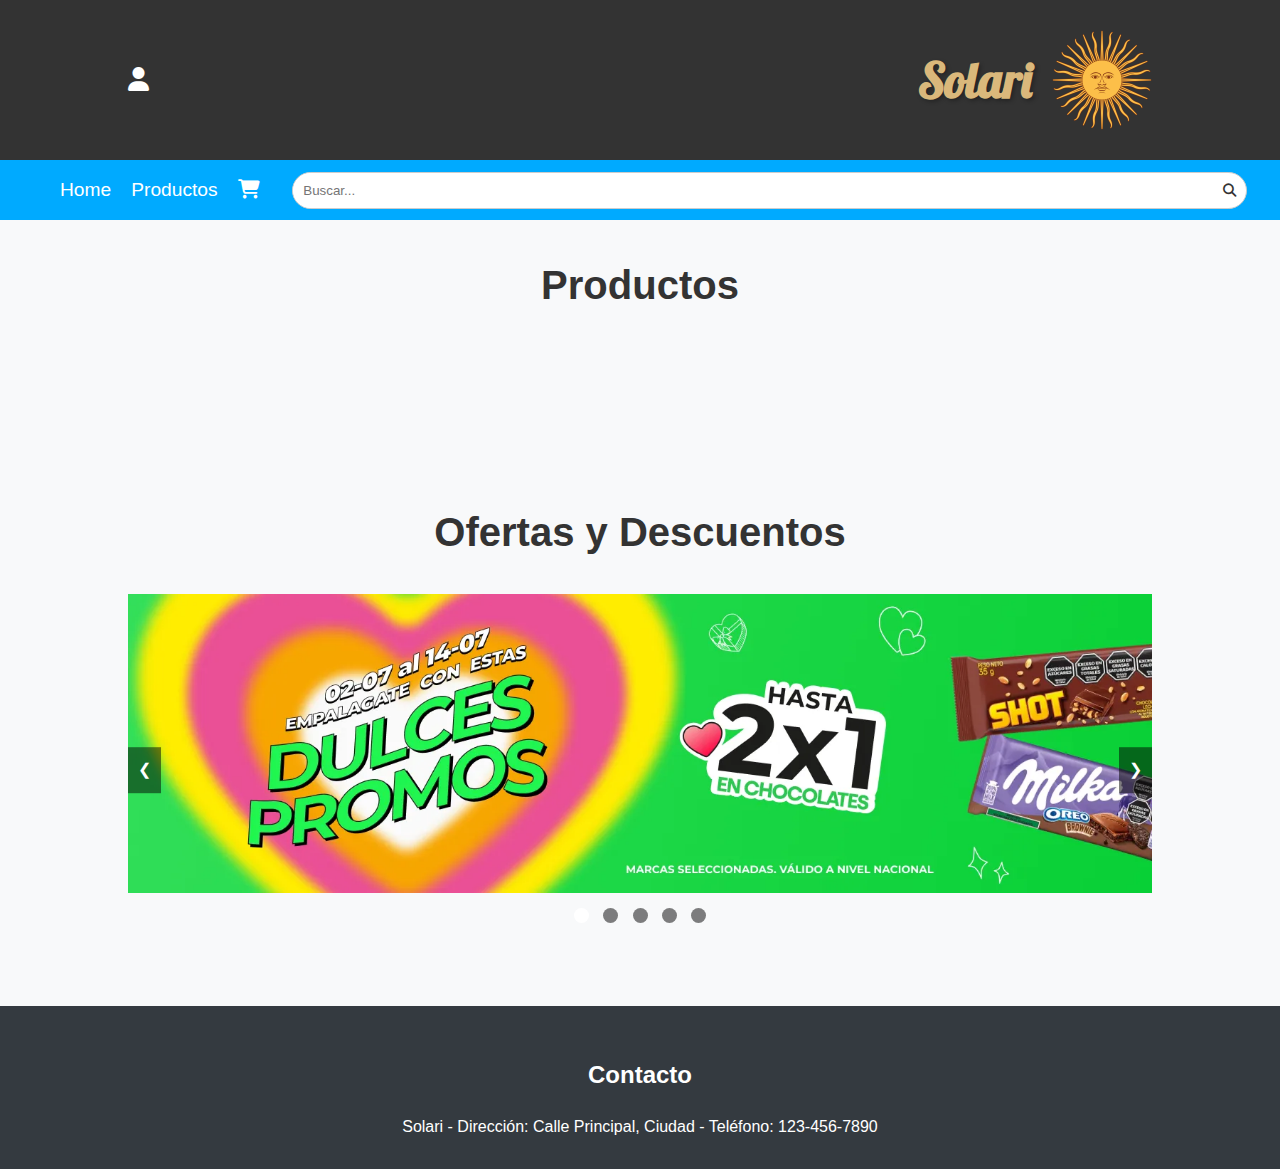
==== commit 11167de6: "Se actualiza la barra de navegacion para que sea fija en toda la pagina y se reescribe la funcion de" ====
--- a/frontend/index.html
+++ b/frontend/index.html
@@ -60,24 +60,24 @@
     <section id="publicidad" class="section">
         <div class="container">
             <h2>Ofertas y Descuentos</h2>
-            <div class="carousel">
-                <div class="slides">
+            <div class="carrusel">
+                <div class="diapositivas">
                     <img src="images/publicidad1.jpg" alt="Publicidad 1" class="active">
                     <img src="images/publicidad2.jpg" alt="Publicidad 2">
                     <img src="images/publicidad3.jpg" alt="Publicidad 3">
                     <img src="images/publicidad4.jpg" alt="Publicidad 4">
                     <img src="images/publicidad5.jpg" alt="Publicidad 5">
                 </div>
-                <div class="carousel-controls">
-                    <span class="prev">&#10094;</span>
-                    <span class="next">&#10095;</span>
+                <div class="controles-carrusel">
+                    <span class="anterior">&#10094;</span>
+                    <span class="siguiente">&#10095;</span>
                 </div>
-                <div class="carousel-indicators">
-                    <span class="dot active" data-slide="0"></span>
-                    <span class="dot" data-slide="1"></span>
-                    <span class="dot" data-slide="2"></span>
-                    <span class="dot" data-slide="3"></span>
-                    <span class="dot" data-slide="4"></span>
+                <div class="indicadores-carrusel">
+                    <span class="punto activo" data-slide="0"></span>
+                    <span class="punto" data-slide="1"></span>
+                    <span class="punto" data-slide="2"></span>
+                    <span class="punto" data-slide="3"></span>
+                    <span class="punto" data-slide="4"></span>
                 </div>
             </div>
         </div>
--- a/frontend/styles/styles.css
+++ b/frontend/styles/styles.css
@@ -35,6 +35,8 @@
     justify-content: space-between;
     padding: 0 20px;
     margin: 0;
+    position: fixed; /* Hace que la barra de navegacion sea fija */
+    
 }
 
 header h1 {
@@ -243,24 +245,24 @@
 }
 
 /* Estilos para el carrusel */
-.carousel {
+.carrusel {
     position: relative;
     max-width: 100%;
     margin: auto;
     overflow: hidden;
 }
 
-.slides {
+.diapositivas {
     display: flex;
     transition: transform 0.5s ease-in-out;
 }
 
-.slides img {
+.diapositivas img {
     width: 100%;
     flex-shrink: 0;
 }
 
-.carousel-controls {
+.controles-carrusel {
     position: absolute;
     top: 50%;
     width: 100%;
@@ -269,20 +271,20 @@
     transform: translateY(-50%);
 }
 
-.carousel-controls .prev,
-.carousel-controls .next {
+.controles-carrusel .anterior,
+.controles-carrusel .siguiente {
     background-color: rgba(0, 0, 0, 0.5);
     color: white;
     padding: 10px;
     cursor: pointer;
 }
 
-.carousel-indicators {
+.indicadores-carrusel {
     text-align: center;
     padding: 10px 0;
 }
 
-.carousel-indicators .dot {
+.indicadores-carrusel .punto {
     display: inline-block;
     width: 15px;
     height: 15px;
@@ -292,7 +294,7 @@
     cursor: pointer;
 }
 
-.carousel-indicators .dot.active {
+.indicadores-carrusel .punto.activo {
     background-color: white;
 }
 
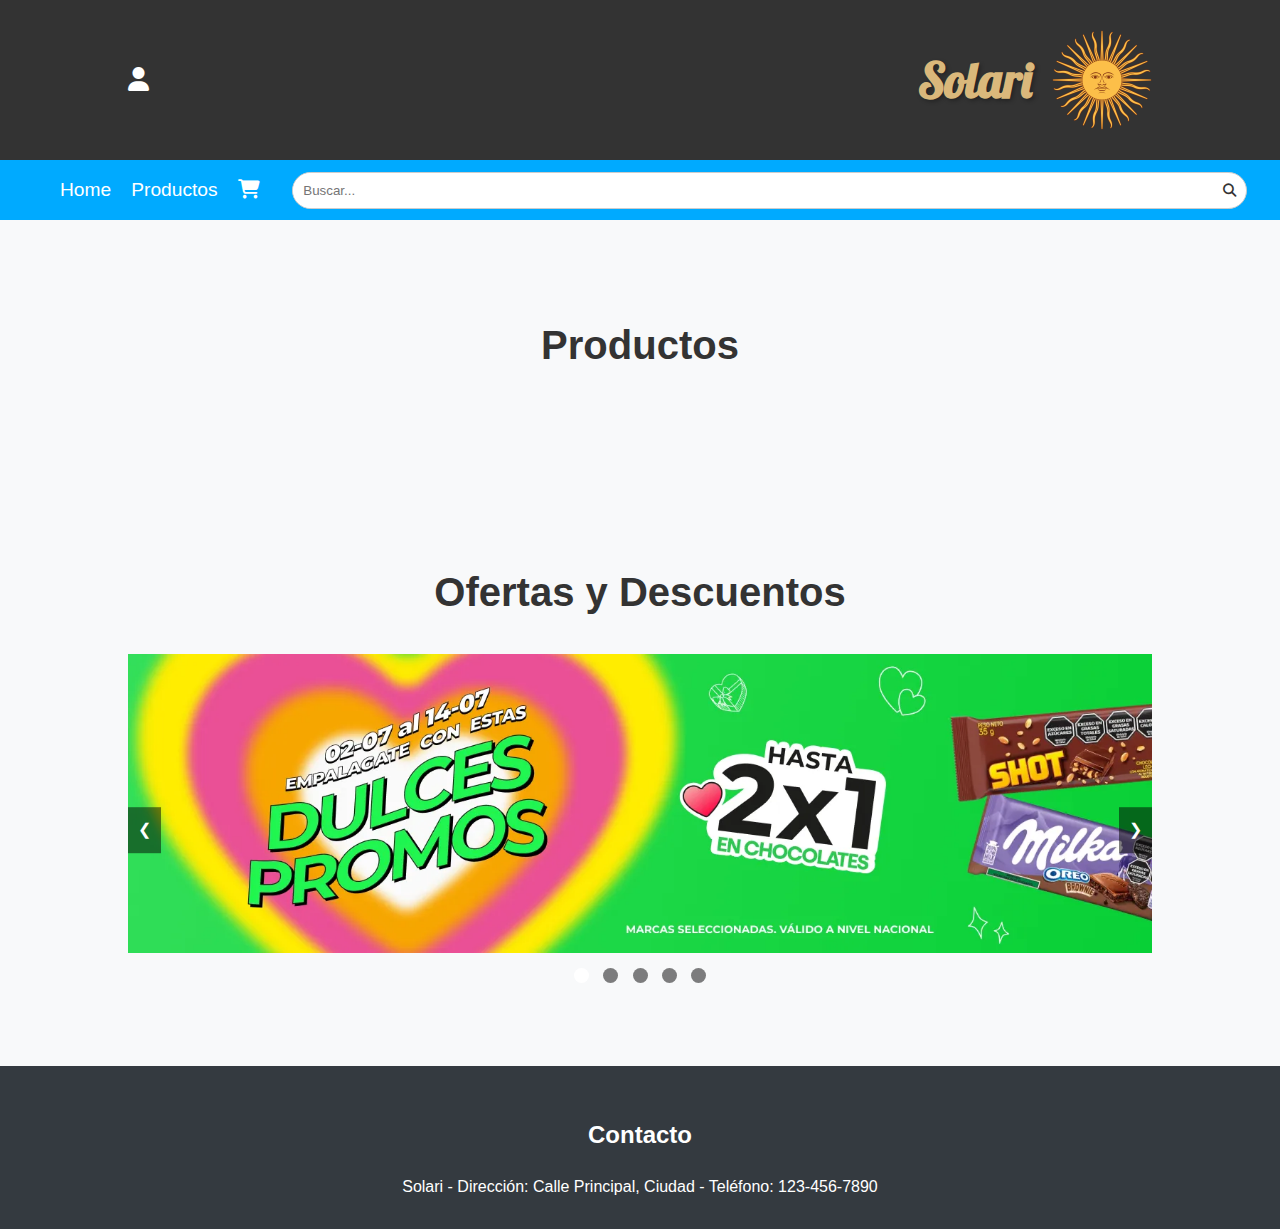
==== commit 45f3b3d7: "Mejorado como se mantiene la sesion del usuario" ====
--- a/frontend/index.html
+++ b/frontend/index.html
@@ -91,31 +91,6 @@
     </footer>
 
     <script>
-       document.addEventListener('DOMContentLoaded', function() {
-            var userId = obtenerIdUsuario();
-            var userLink = document.getElementById('user-link');
-            var homeLink = document.getElementById('home-link');
-            var bebidasLink = document.getElementById('bebidas-link');
-            var almacenLink = document.getElementById('almacen-link');
-            var limpiezaLink = document.getElementById('limpieza-link');
-            var electroLink = document.getElementById('electro-link');
-            var pescadosLink = document.getElementById('pescados-link');
-            var verdurasLink = document.getElementById('verduras-link');
-            var carritoLink = document.getElementById('carrito-link');
-
-            if (userId) {
-                userLink.href = `perfil.html?id=${userId}`
-                homeLink.href = `index.html?id=${userId}`
-                bebidasLink.href = `bebidas.html?id=${userId}`
-                almacenLink.href = `almacen.html?id=${userId}`
-                limpiezaLink.href = `limpieza.html?id=${userId}`
-                electroLink.href = `electro.html?id=${userId}`
-                pescadosLink.href = `pescados.html?id=${userId}`
-                verdurasLink.href = `verduras.html?id=${userId}`
-                carritoLink.href = `carrito.html?id=${userId}`
-            } 
-        });
-
         function cargarProductos() {
             console.log('Cargando productos...');
             let url = `http://127.0.0.1:5000/productos`;
--- a/frontend/styles/styles.css
+++ b/frontend/styles/styles.css
@@ -23,6 +23,7 @@
     display: flex;
     align-items: center;
     justify-content: space-between;
+    
 }
 
 .bottom-header {
@@ -35,7 +36,6 @@
     justify-content: space-between;
     padding: 0 20px;
     margin: 0;
-    position: fixed; /* Hace que la barra de navegacion sea fija */
     
 }
 
